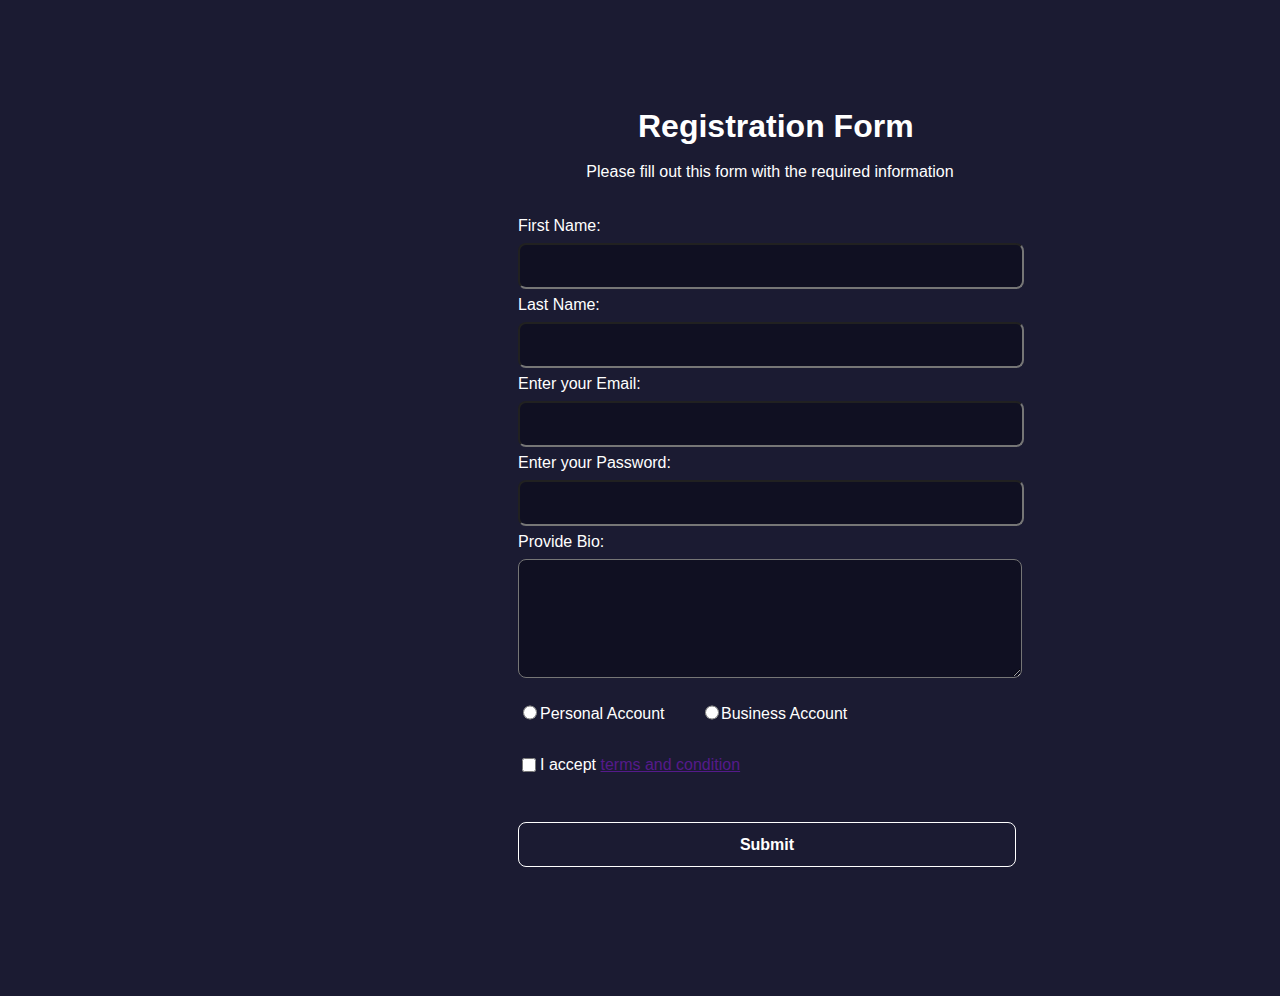
==== index.html @ 350dbe2f "v001" ====
<!DOCTYPE html>
<html lang="en">
  <head>
    <meta charset="UTF-8" />
    <meta http-equiv="X-UA-Compatible" content="IE=edge" />
    <meta name="viewport" content="width=<device-width>, initial-scale=1.0" />
    <title>Document</title>
    <link href="./fonts/Inter-VariableFont_slnt,wght.ttf" />
    <link rel="stylesheet" href="style.css" />
  </head>
  <body>
    <form>
      <h1>Registration Form</h1>
      <h2>Please fill out this form with the required information</h2>
      <label for="fname">First Name:</label><br />
      <input type="text" id="fname" name="fname" required /><br />
      <label for="lname">Last Name:</label><br />
      <input type="text" id="lname" name="lname" required /><br />
      <label for="email">Enter your Email:</label><br />
      <input type="text" id="email" name="email" required /><br />
      <label for="pwd">Enter your Password:</label><br />
      <input type="password" id="pwd" name="pwd" required /><br />
      <label for="bio">Provide Bio:</label>
      <textarea name="message" rows="7" cols="80"></textarea>
      <label for="account">Personal Account</label>
      <input type="radio" id="account" name="account1" value="account1" />
      <label for="account" name="account2">Business Account</label>
      <input type="radio" id="account" name="account2" value="account2" />
      <label for="term"> I accept <a href="">terms and condition</a></label>
      <input type="checkbox" id="term" name="term" required />
      <a href=""><button>Submit</button></a>
    </form>
  </body>
</html>
---- style.css ----
body {
    position: relative;
    width: 1366px;
    height: 980px;
    background: #1B1B32;
}
h1 {
    position: absolute;
    width: 278px;
    height: 39px;
    left: 630px;
    top: 78px;
    font-family: 'Inter', sans-serif;
    font-style: normal;
    font-weight: 700;
    font-size: 32px;
    line-height: 39px;
    color: #FFFFFF;
}

h2 {
    position: absolute;
    width: 412px;
    height: 19px;
    left: 556px;
    top: 141px;
    font-family: 'Inter', sans-serif;
    font-style: normal;
    font-weight: 400;
    font-size: 16px;
    line-height: 19px;
    text-align: center;
    color: #FFFFFF;
}

input[type="text"],[type="password"] { 
    position: absolute;
    width: 498px;
    height: 40px;
    left: 510px;
    background: #101022;
    border-radius: 8px;
    color: #D9D9D9;
    font-size: 20px;
    font-family: 'Inter', sans-serif;
}

input[name="fname"]{
    top: 235px;
}
input[name="lname"]{
    top: 314px;
}
input[name="email"]{
    top: 393px;
}
input[name="pwd"]{
    top: 472px;
}

label {
    position: absolute;
    height: 19px;
    left: 510px;
    font-family: 'Inter', sans-serif;
    font-style: normal;
    font-weight: 400;
    font-size: 16px;
    line-height: 19px;
    color: #FFFFFF;
}
label[for="fname"]{
    width: 91px;
    top: 208px;
}
label[for="lname"]{
    width: 90px;
    top: 287px;
}
label[for="email"]{
    width: 127px;
    top: 366px;
}
label[for="pwd"]{
    width: 161px;
    top: 445px;
}
label[for="bio"]{
    width: 90px;
    top: 524px;
}

textarea{
    position: absolute;
    width: 498px;
    height: 113px;
    left: 510px;
    top: 551px;
    background: #101022;
    border-radius: 8px;
    color: #D9D9D9;
    font-size: 20px;
    font-family: 'Inter', sans-serif;
}
label[for="account"]{
    position: absolute;
    height: 19px;
    width: 133px;
    left: 532px;
    top: 696px;
    font-family: 'Inter', sans-serif;
    font-style: normal;
    font-weight: 400;
    font-size: 16px;
    line-height: 19px;
    color: #ffffff;
}
label[name="account2"]{
    width: 135px;
    left: 713px;
}

input[type="radio"]{
    position: absolute;
    width: 14px;
    height: 17px;
    left: 510px;
    top: 693px;
    background: #D9D9D9;
    border-radius: 20px;
}
input[name="account2"]{
    left: 692px;
}

label[for="term"]{
    position: absolute;
    width: 245px;
    height: 19px;
    left: 532px;
    top: 747px;
    font-family: 'Inter', sans-serif;
    font-style: normal;
    font-weight: 400;
    font-size: 16px;
    line-height: 19px;
    color: #FFFFFF;
}
a:hover{
    color:aqua
}
input[type="checkbox"]{
    position: absolute;
    width: 14px;
    height: 14px;
    left: 510px;
    top: 747px;
    background: #D9D9D9;
    border-radius: 4px;
}
button {
    box-sizing: border-box;
    position:absolute;
    width: 498px;
    height: 45px;
    left: 510px;
    top: 814px;
    border: 1px solid #FFFFFF;
    border-radius: 8px;
    background: #1B1B32;
    font-size: 16px;
    font-family: 'Inter', sans-serif;
    font-style: normal;
    font-weight: 700;
    color: #ffffff;
    line-height: 19px;
    text-align: center;
}
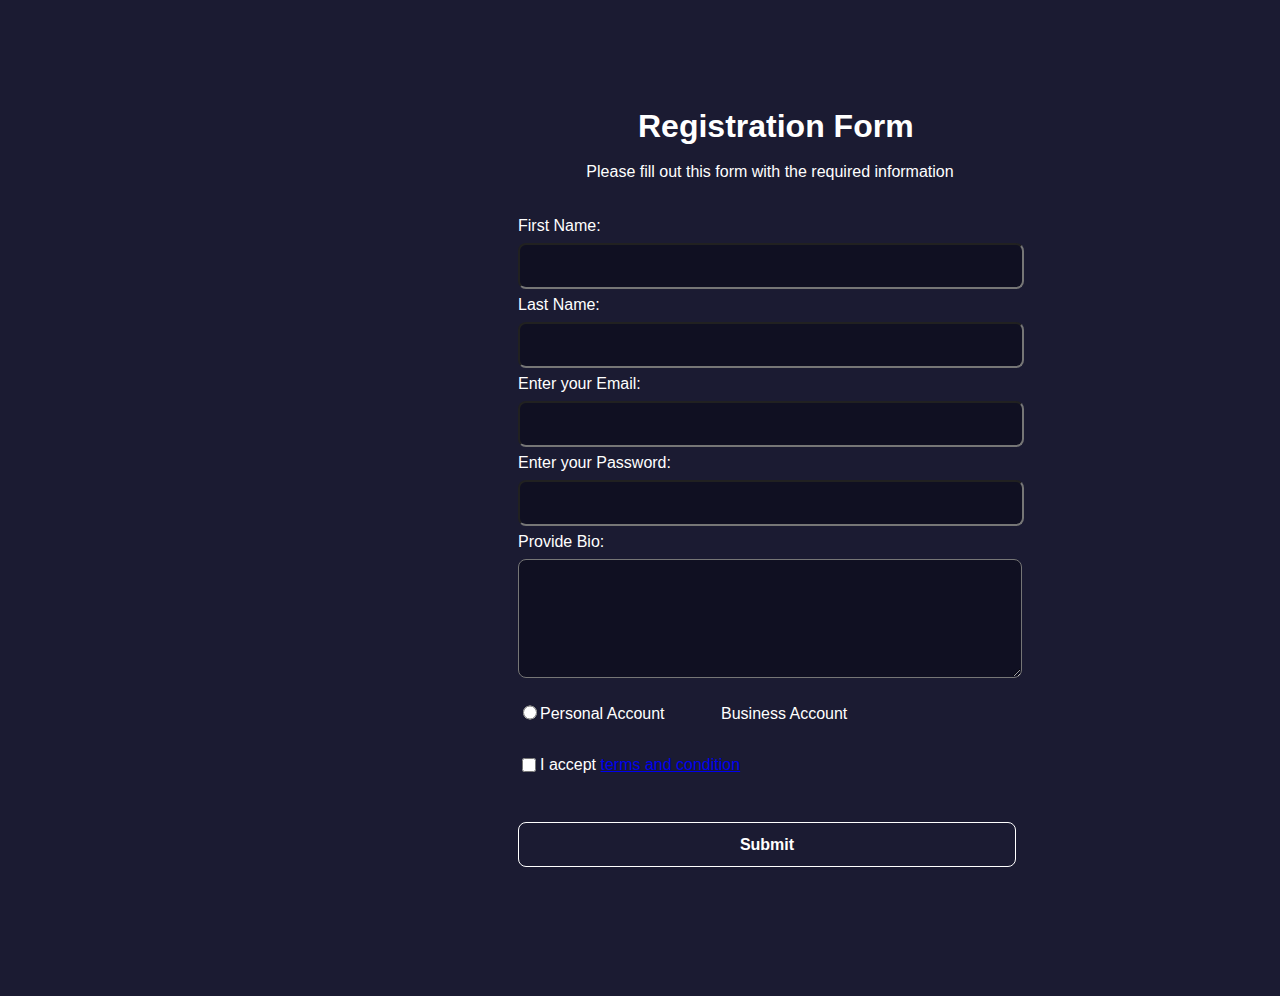
==== commit 7acc2a84: "v002" ====
--- a/index.html
+++ b/index.html
@@ -9,7 +9,10 @@
     <link rel="stylesheet" href="style.css" />
   </head>
   <body>
-    <form>
+    <form
+      action="register-
+    demo.freecodecamp.org"
+    >
       <h1>Registration Form</h1>
       <h2>Please fill out this form with the required information</h2>
       <label for="fname">First Name:</label><br />
@@ -23,12 +26,19 @@
       <label for="bio">Provide Bio:</label>
       <textarea name="message" rows="7" cols="80"></textarea>
       <label for="account">Personal Account</label>
-      <input type="radio" id="account" name="account1" value="account1" />
+      <input type="radio" id="account1" name="account" value="account" />
       <label for="account" name="account2">Business Account</label>
-      <input type="radio" id="account" name="account2" value="account2" />
-      <label for="term"> I accept <a href="">terms and condition</a></label>
+      <input type="radio" id="account2" name="account" value="account" />
+      <label for="term">
+        I accept
+        <a
+          href="https://www.termsandconditionsgenerator.com/live.php?token=8Xhb7Ng5BoarSIXpQBNWj3B1y2rXhemW"
+          target="_blank"
+          >terms and condition</a
+        ></label
+      >
       <input type="checkbox" id="term" name="term" required />
-      <a href=""><button>Submit</button></a>
+      <button>Submit</button>
     </form>
   </body>
 </html>
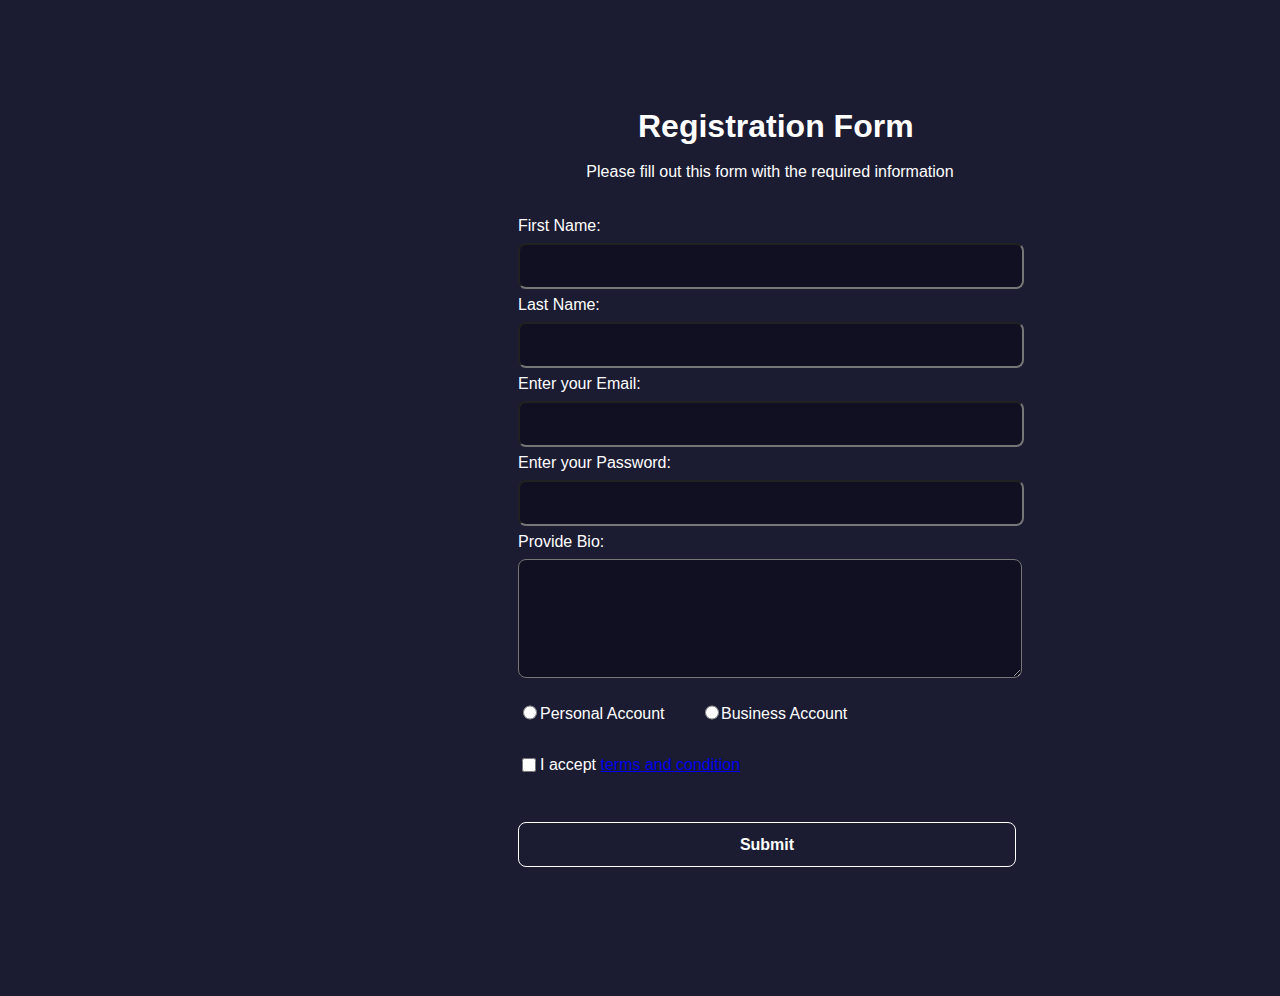
==== commit beffa20d: "v003" ====
--- a/index.html
+++ b/index.html
@@ -24,7 +24,7 @@
       <label for="pwd">Enter your Password:</label><br />
       <input type="password" id="pwd" name="pwd" required /><br />
       <label for="bio">Provide Bio:</label>
-      <textarea name="message" rows="7" cols="80"></textarea>
+      <textarea name="message" rows="7" cols="80" required></textarea>
       <label for="account">Personal Account</label>
       <input type="radio" id="account1" name="account" value="account" />
       <label for="account" name="account2">Business Account</label>
--- a/style.css
+++ b/style.css
@@ -129,7 +129,7 @@
     background: #D9D9D9;
     border-radius: 20px;
 }
-input[name="account2"]{
+input[id="account2"]{
     left: 692px;
 }
 
@@ -175,4 +175,4 @@
     color: #ffffff;
     line-height: 19px;
     text-align: center;
-}
+}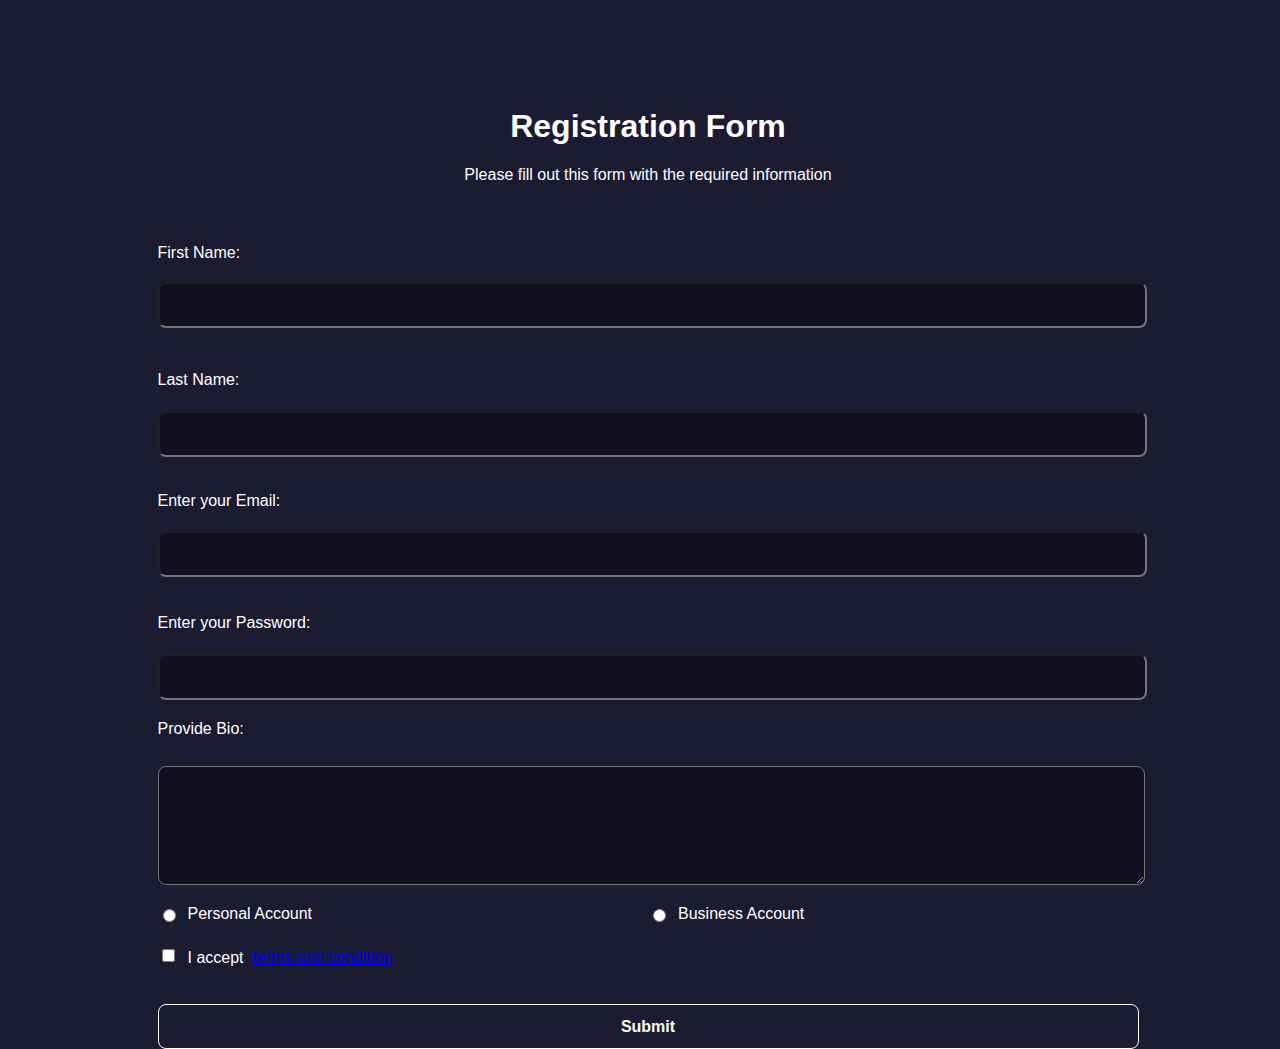
==== commit c3a76bf4: "v006" ====
--- a/index.html
+++ b/index.html
@@ -9,36 +9,44 @@
     <link rel="stylesheet" href="style.css" />
   </head>
   <body>
+    <div class="wrapper">
     <form
       action="register-
     demo.freecodecamp.org"
     >
-      <h1>Registration Form</h1>
-      <h2>Please fill out this form with the required information</h2>
-      <label for="fname">First Name:</label><br />
-      <input type="text" id="fname" name="fname" required /><br />
-      <label for="lname">Last Name:</label><br />
-      <input type="text" id="lname" name="lname" required /><br />
-      <label for="email">Enter your Email:</label><br />
-      <input type="text" id="email" name="email" required /><br />
-      <label for="pwd">Enter your Password:</label><br />
-      <input type="password" id="pwd" name="pwd" required /><br />
-      <label for="bio">Provide Bio:</label>
-      <textarea name="message" rows="7" cols="80" required></textarea>
-      <label for="account">Personal Account</label>
-      <input type="radio" id="account1" name="account" value="account" />
-      <label for="account" name="account2">Business Account</label>
-      <input type="radio" id="account2" name="account" value="account" />
-      <label for="term">
-        I accept
-        <a
-          href="https://www.termsandconditionsgenerator.com/live.php?token=8Xhb7Ng5BoarSIXpQBNWj3B1y2rXhemW"
-          target="_blank"
-          >terms and condition</a
-        ></label
-      >
-      <input type="checkbox" id="term" name="term" required />
-      <button>Submit</button>
+
+        <h1>Registration Form</h1>
+        <h2>Please fill out this form with the required information</h2>
+        <label for="fname">First Name:</label><br />
+        <input type="text" id="fname" name="fname" required /><br />
+        <label for="lname">Last Name:</label><br />
+        <input type="text" id="lname" name="lname" required /><br />
+        <label for="email">Enter your Email:</label><br />
+        <input type="text" id="email" name="email" required /><br />
+        <label for="pwd">Enter your Password:</label><br />
+        <input type="password" id="pwd" name="pwd" required /><br />
+        <label for="bio">Provide Bio:</label>
+        <textarea name="message" rows="7" cols="80" required></textarea>
+        <div class="acc">
+        <label for="account">Personal Account</label>
+        <label for="account" name="account2">Business Account</label>
+        </div>
+        <div class="accradio">
+          <input type="radio" id="account1" name="account" value="account" />
+          <input type="radio" id="account2" name="account" value="account" />
+        </div>
+        <div class="term">
+        <label for="term">
+          I accept &nbsp
+          <a
+            href="https://www.termsandconditionsgenerator.com/live.php?token=8Xhb7Ng5BoarSIXpQBNWj3B1y2rXhemW"
+            target="_blank"
+            >terms and condition</a
+          ></label
+        ></div>
+        <input type="checkbox" id="term" name="term" required />
+        <button>Submit</button>
+      </div>
     </form>
   </body>
 </html>
--- a/style.css
+++ b/style.css
@@ -1,14 +1,21 @@
 body {
     position: relative;
-    width: 1366px;
+    width: 100%;
     height: 980px;
     background: #1B1B32;
 }
+div.wrapper{
+    width: 100%;
+    display: flex;
+    justify-content: center;
+    padding:auto;
+}
 h1 {
-    position: absolute;
-    width: 278px;
+    position:relative;
+    width: 100%;
+    display: flex;
+    justify-content: center;
     height: 39px;
-    left: 630px;
     top: 78px;
     font-family: 'Inter', sans-serif;
     font-style: normal;
@@ -19,11 +26,9 @@
 }
 
 h2 {
-    position: absolute;
-    width: 412px;
-    height: 19px;
-    left: 556px;
-    top: 141px;
+    position: relative;
+    height: 15px;
+    top: 75px;
     font-family: 'Inter', sans-serif;
     font-style: normal;
     font-weight: 400;
@@ -32,36 +37,39 @@
     text-align: center;
     color: #FFFFFF;
 }
-
 input[type="text"],[type="password"] { 
-    position: absolute;
-    width: 498px;
+    position: relative;
     height: 40px;
-    left: 510px;
+    width: 100%;
+    display: flex;
+    justify-content: left;
     background: #101022;
     border-radius: 8px;
     color: #D9D9D9;
     font-size: 20px;
     font-family: 'Inter', sans-serif;
+    padding: auto;
 }
 
 input[name="fname"]{
-    top: 235px;
+    top: 136px;
 }
 input[name="lname"]{
-    top: 314px;
+    top: 173px;
 }
 input[name="email"]{
-    top: 393px;
+    top: 201px;
 }
 input[name="pwd"]{
-    top: 472px;
+    top: 232px;
 }
 
 label {
-    position: absolute;
-    height: 19px;
-    left: 510px;
+    position: relative;
+    height: 10px;
+    width: 100%;
+    display: flex;
+    justify-content: left;
     font-family: 'Inter', sans-serif;
     font-style: normal;
     font-weight: 400;
@@ -70,44 +78,43 @@
     color: #FFFFFF;
 }
 label[for="fname"]{
-    width: 91px;
-    top: 208px;
+    top: 125px;
 }
 label[for="lname"]{
-    width: 90px;
-    top: 287px;
+    top: 160px;
 }
 label[for="email"]{
-    width: 127px;
-    top: 366px;
+    top: 189px;
 }
 label[for="pwd"]{
-    width: 161px;
-    top: 445px;
+    top: 219px;
 }
 label[for="bio"]{
-    width: 90px;
-    top: 524px;
+    top: 233px;
 }
 
 textarea{
-    position: absolute;
-    width: 498px;
+    position: relative;
     height: 113px;
-    left: 510px;
-    top: 551px;
+    width: 100%;
+    display: flex;
+    justify-content: center;
+    top: 270px;
     background: #101022;
     border-radius: 8px;
     color: #D9D9D9;
     font-size: 20px;
     font-family: 'Inter', sans-serif;
 }
-label[for="account"]{
-    position: absolute;
+
+div.acc{
+    position: relative;
     height: 19px;
-    width: 133px;
-    left: 532px;
-    top: 696px;
+    width: 100%;
+    display: flex;
+    justify-content: space-evenly;
+    padding-left: 30px;
+    top: 289px;
     font-family: 'Inter', sans-serif;
     font-style: normal;
     font-weight: 400;
@@ -115,64 +122,56 @@
     line-height: 19px;
     color: #ffffff;
 }
-label[name="account2"]{
-    width: 135px;
-    left: 713px;
+div.accradio{
+    position:relative;
+    top: 253px;
+    display: flex;
+    width: 100%;
+    height: 54px;
+    border-radius: 164px;
 }
-
 input[type="radio"]{
-    position: absolute;
-    width: 14px;
-    height: 17px;
-    left: 510px;
-    top: 693px;
-    background: #D9D9D9;
-    border-radius: 20px;
+    justify-content: space-evenly;
+    margin-right: auto;
 }
-input[id="account2"]{
-    left: 692px;
-}
-
-label[for="term"]{
-    position: absolute;
-    width: 245px;
-    height: 19px;
-    left: 532px;
-    top: 747px;
+div.term{
+    position: relative;
+    top: 260px;
+    width: 100%;
+    display: flex;
+    padding-left: 30px;
+    justify-content: left;
     font-family: 'Inter', sans-serif;
     font-style: normal;
     font-weight: 400;
     font-size: 16px;
     line-height: 19px;
-    color: #FFFFFF;
 }
 a:hover{
     color:aqua
 }
 input[type="checkbox"]{
-    position: absolute;
-    width: 14px;
-    height: 14px;
-    left: 510px;
-    top: 747px;
-    background: #D9D9D9;
-    border-radius: 4px;
+    position: relative;
+    top: 248px;
 }
+
 button {
     box-sizing: border-box;
-    position:absolute;
-    width: 498px;
+    position:relative;
     height: 45px;
-    left: 510px;
-    top: 814px;
+    width: 100%;
+    display: flex;
+    justify-content: center;
+    top: 286px;
     border: 1px solid #FFFFFF;
     border-radius: 8px;
     background: #1B1B32;
     font-size: 16px;
+    align-items: center;
     font-family: 'Inter', sans-serif;
     font-style: normal;
     font-weight: 700;
     color: #ffffff;
     line-height: 19px;
     text-align: center;
-}+}
